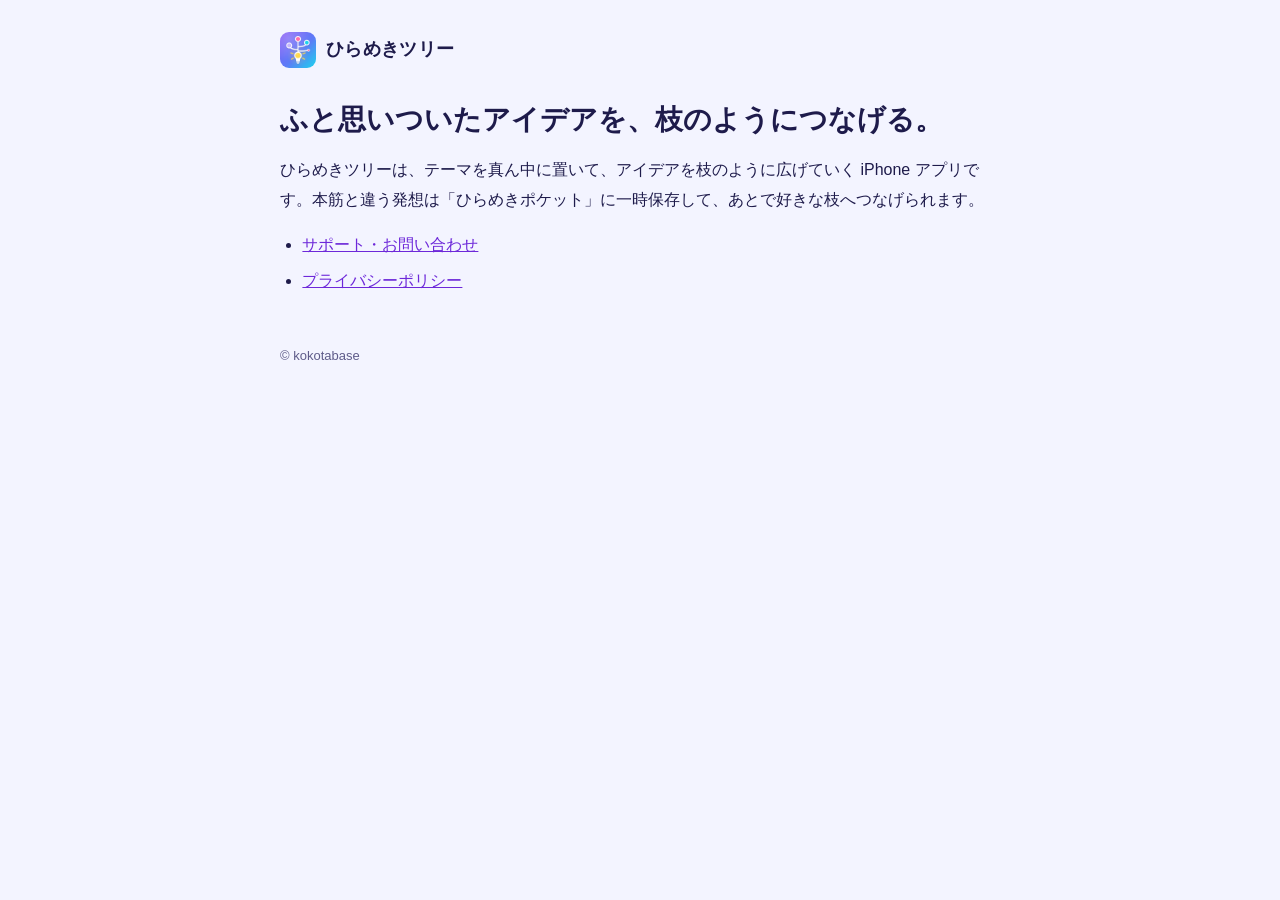
==== index.html @ 86f8fe1a "Support and privacy pages for Hirameki Tree" ====
<!doctype html>
<html lang="ja"><head><meta charset="utf-8"><meta name="viewport" content="width=device-width,initial-scale=1">
<title>ひらめきツリー</title>
<meta name="description" content="テーマを真ん中に置いて、アイデアを枝のように広げていく iPhone アプリ。">
<link rel="icon" href="./icon.png">
<link rel="stylesheet" href="./style.css">
</head><body>
<header><img src="./icon.png" alt=""><a class="brand" href="./">ひらめきツリー</a></header>
<h1>ふと思いついたアイデアを、枝のようにつなげる。</h1>
<p>ひらめきツリーは、テーマを真ん中に置いて、アイデアを枝のように広げていく iPhone アプリです。本筋と違う発想は「ひらめきポケット」に一時保存して、あとで好きな枝へつなげられます。</p>
<ul class="links">
  <li><a href="./support/">サポート・お問い合わせ</a></li>
  <li><a href="./privacy/">プライバシーポリシー</a></li>
</ul>
<footer>© kokotabase</footer>
</body></html>
---- style.css ----
body{font-family:-apple-system,BlinkMacSystemFont,"Hiragino Sans","Hiragino Kaku Gothic ProN",sans-serif;max-width:720px;margin:0 auto;padding:24px 20px 64px;line-height:1.85;color:#1e1b4b;background:#f3f4ff;-webkit-text-size-adjust:100%}
header{padding:8px 0 24px;display:flex;align-items:center;gap:10px}
header img{width:36px;height:36px;border-radius:9px}
.brand{font-weight:800;font-size:18px;letter-spacing:.02em;color:#1e1b4b;text-decoration:none}
h1{font-size:28px;line-height:1.4;margin:8px 0 16px}
h2{font-size:18px;margin-top:32px}
a{color:#6d28d9}
ul{padding-left:1.4em}
.links li{margin:6px 0}
.note{background:#fff;border-radius:16px;padding:14px 18px}
footer{margin-top:48px;font-size:13px;color:#5f5c8a}
dt{font-weight:700;margin-top:18px}
dd{margin:4px 0 0}
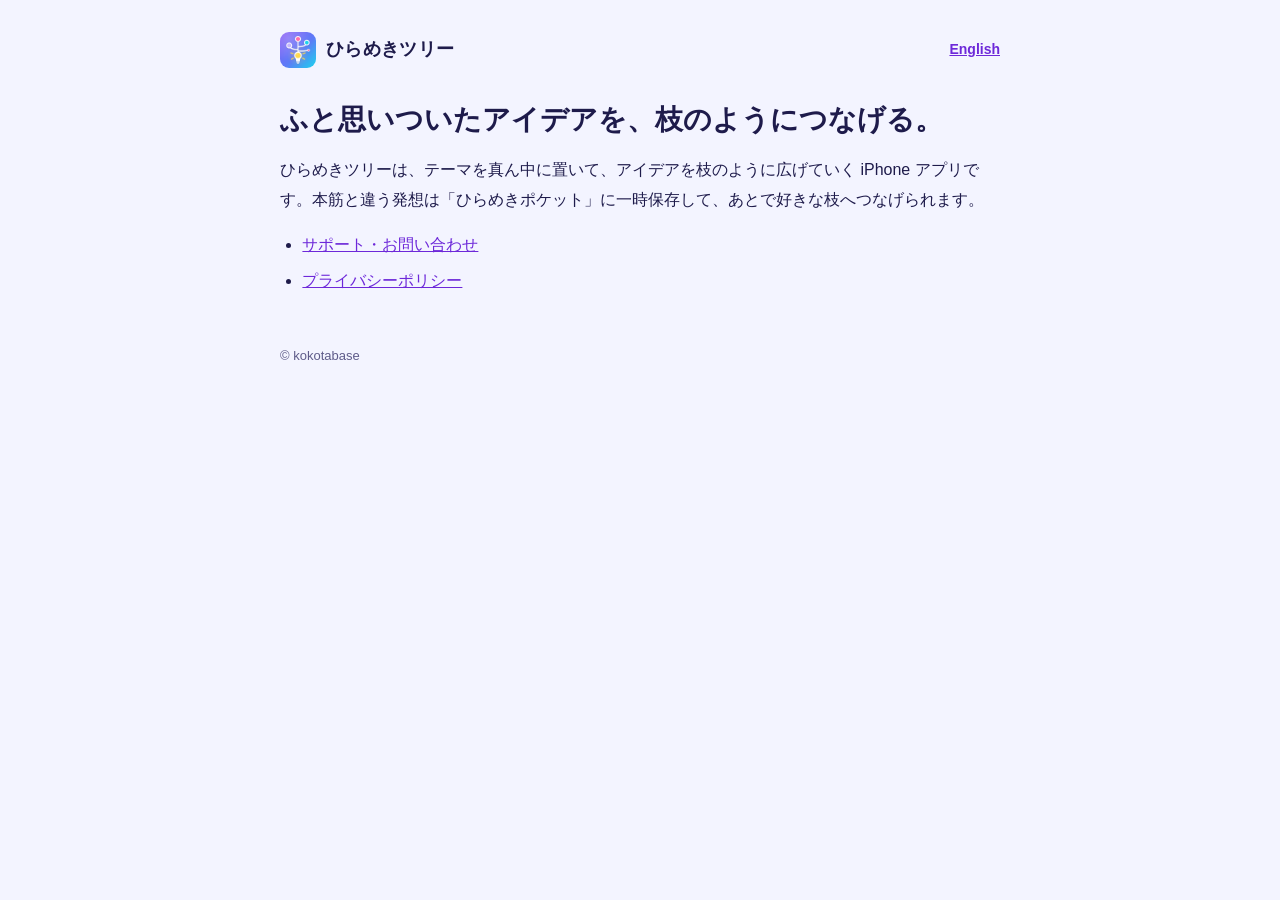
==== commit 534bd5ba: "Add English pages and language switch" ====
--- a/index.html
+++ b/index.html
@@ -3,9 +3,10 @@
 <title>ひらめきツリー</title>
 <meta name="description" content="テーマを真ん中に置いて、アイデアを枝のように広げていく iPhone アプリ。">
 <link rel="icon" href="./icon.png">
+<link rel="alternate" hreflang="en" href="https://kokotabase.github.io/hirameki-tree-support/en/">
 <link rel="stylesheet" href="./style.css">
 </head><body>
-<header><img src="./icon.png" alt=""><a class="brand" href="./">ひらめきツリー</a></header>
+<header><img src="./icon.png" alt=""><a class="brand" href="./">ひらめきツリー</a><a class="lang" href="./en/" hreflang="en" lang="en">English</a></header>
 <h1>ふと思いついたアイデアを、枝のようにつなげる。</h1>
 <p>ひらめきツリーは、テーマを真ん中に置いて、アイデアを枝のように広げていく iPhone アプリです。本筋と違う発想は「ひらめきポケット」に一時保存して、あとで好きな枝へつなげられます。</p>
 <ul class="links">
--- a/style.css
+++ b/style.css
@@ -1,6 +1,7 @@
 body{font-family:-apple-system,BlinkMacSystemFont,"Hiragino Sans","Hiragino Kaku Gothic ProN",sans-serif;max-width:720px;margin:0 auto;padding:24px 20px 64px;line-height:1.85;color:#1e1b4b;background:#f3f4ff;-webkit-text-size-adjust:100%}
 header{padding:8px 0 24px;display:flex;align-items:center;gap:10px}
 header img{width:36px;height:36px;border-radius:9px}
+.lang{margin-left:auto;font-size:14px;font-weight:600}
 .brand{font-weight:800;font-size:18px;letter-spacing:.02em;color:#1e1b4b;text-decoration:none}
 h1{font-size:28px;line-height:1.4;margin:8px 0 16px}
 h2{font-size:18px;margin-top:32px}
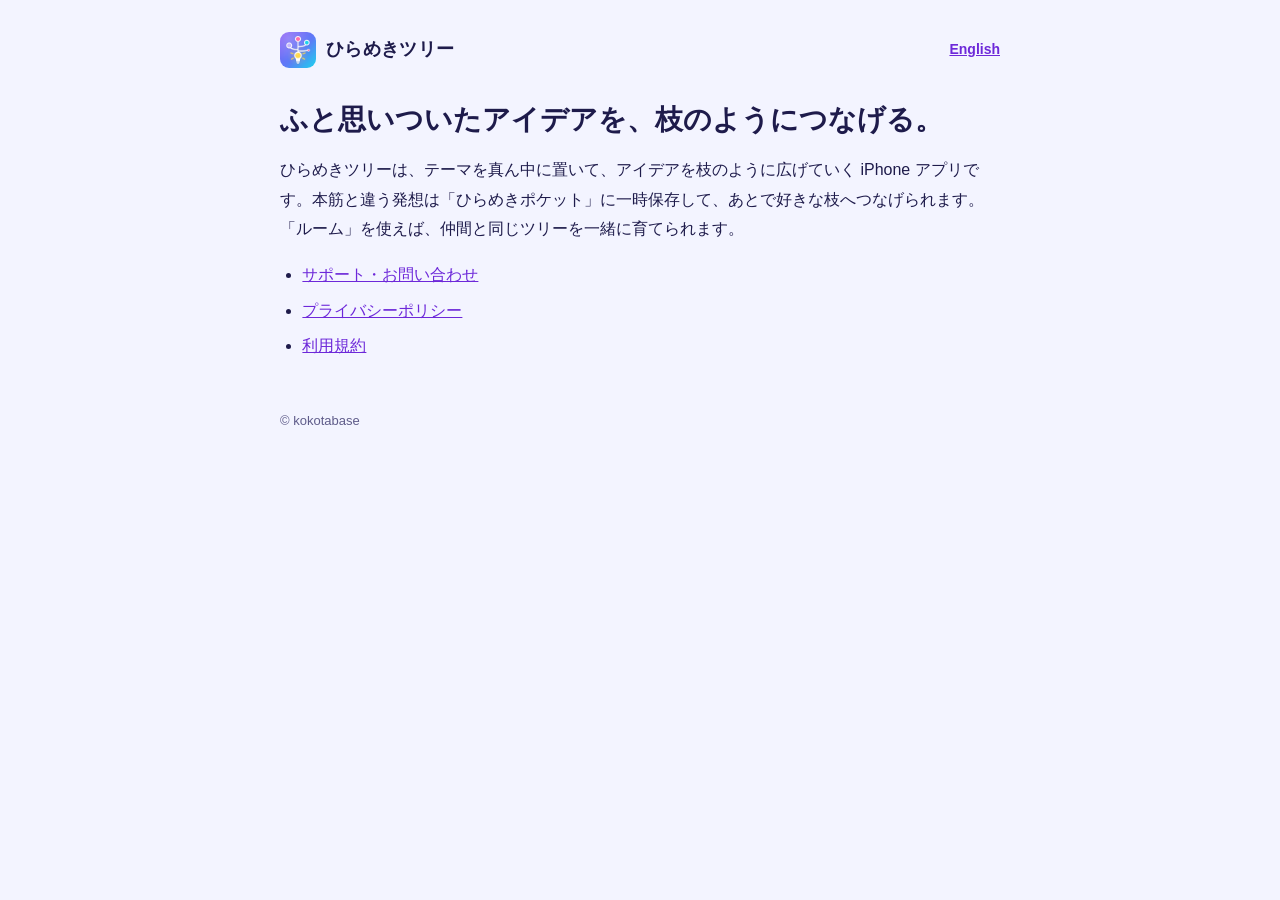
==== commit 16474eef: "ルーム機能：利用規約を追加、プライバシーポリシーとサポートを更新" ====
--- a/index.html
+++ b/index.html
@@ -8,10 +8,11 @@
 </head><body>
 <header><img src="./icon.png" alt=""><a class="brand" href="./">ひらめきツリー</a><a class="lang" href="./en/" hreflang="en" lang="en">English</a></header>
 <h1>ふと思いついたアイデアを、枝のようにつなげる。</h1>
-<p>ひらめきツリーは、テーマを真ん中に置いて、アイデアを枝のように広げていく iPhone アプリです。本筋と違う発想は「ひらめきポケット」に一時保存して、あとで好きな枝へつなげられます。</p>
+<p>ひらめきツリーは、テーマを真ん中に置いて、アイデアを枝のように広げていく iPhone アプリです。本筋と違う発想は「ひらめきポケット」に一時保存して、あとで好きな枝へつなげられます。「ルーム」を使えば、仲間と同じツリーを一緒に育てられます。</p>
 <ul class="links">
   <li><a href="./support/">サポート・お問い合わせ</a></li>
   <li><a href="./privacy/">プライバシーポリシー</a></li>
+  <li><a href="./terms/">利用規約</a></li>
 </ul>
 <footer>© kokotabase</footer>
 </body></html>
